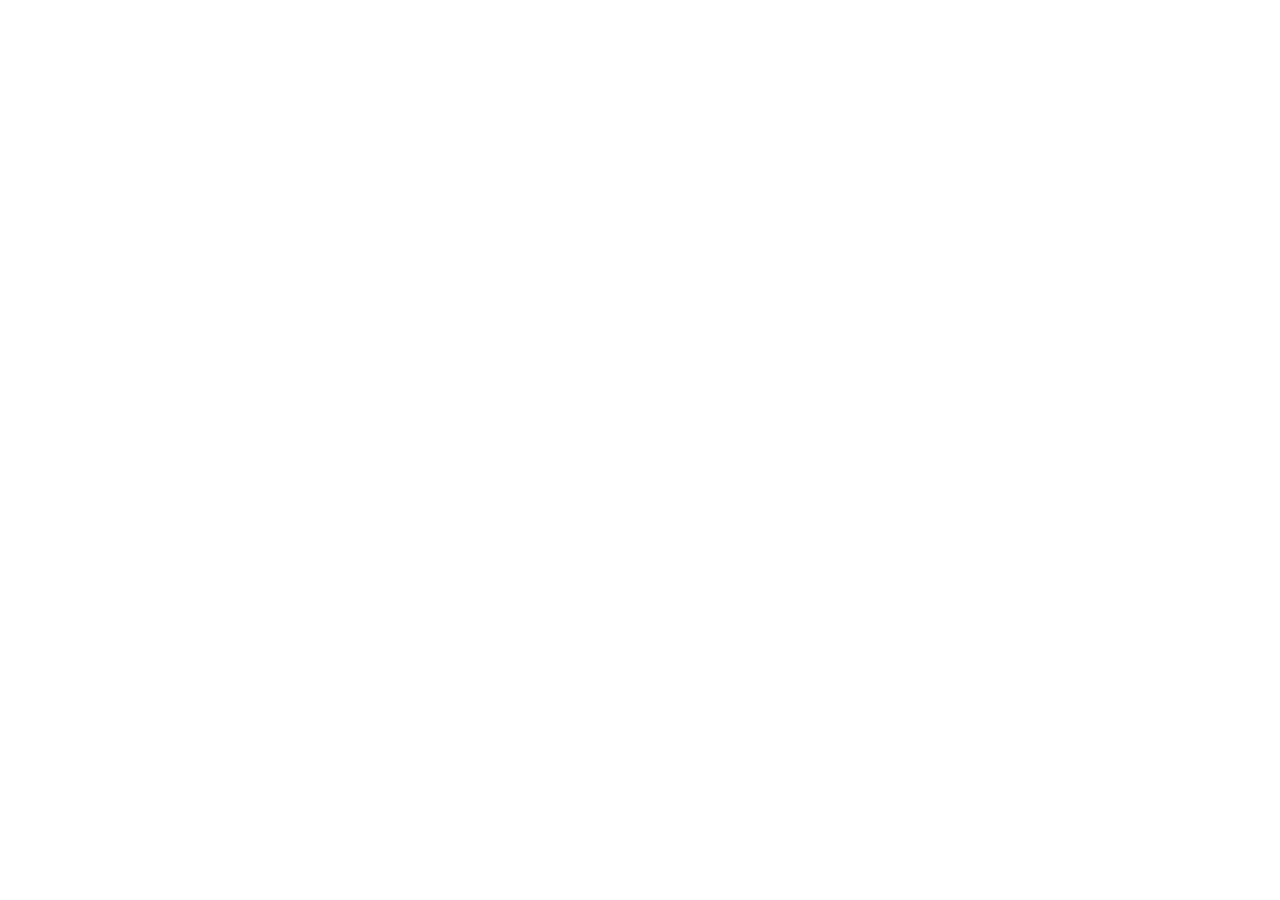
==== index.html @ c41a4f74 "Criei a pagina principal" ====
<!DOCTYPE html>
<html lang="en">
<head>
    <meta charset="UTF-8">
    <meta name="viewport" content="width=device-width, initial-scale=1.0">
    <link rel="shortcut icon" href="pacote-d013/favicon.ico" type="image/x-icon">
    <title>Projeto Redes Sociais</title>
</head>
<body>
    
</body>
</html>
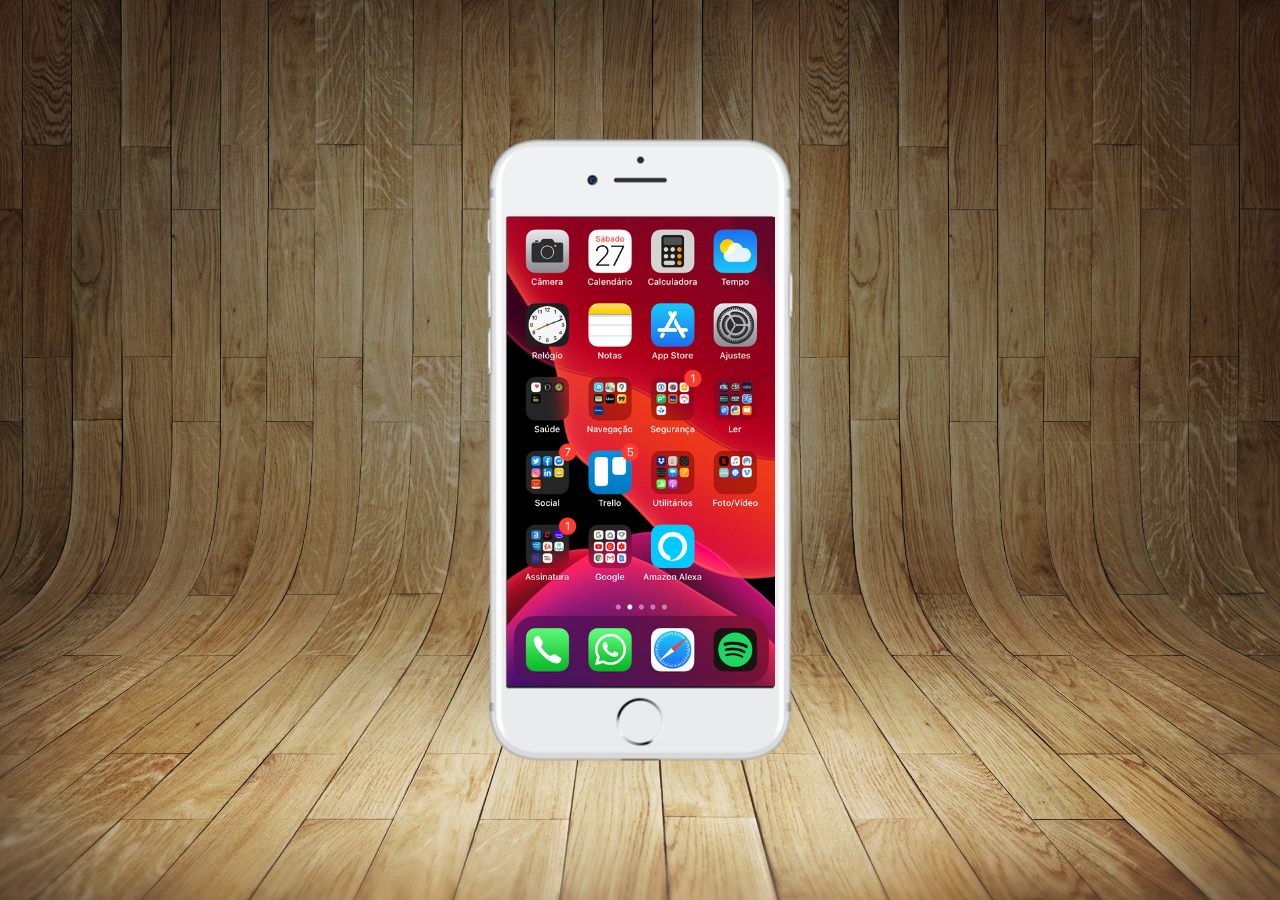
==== commit bf82af32: "comit18#" ====
--- a/index.html
+++ b/index.html
@@ -1,12 +1,20 @@
 <!DOCTYPE html>
-<html lang="en">
+<html lang="pt-br">
 <head>
     <meta charset="UTF-8">
     <meta name="viewport" content="width=device-width, initial-scale=1.0">
     <link rel="shortcut icon" href="pacote-d013/favicon.ico" type="image/x-icon">
+    <link rel="stylesheet" href="estilos/style.css">
     <title>Projeto Redes Sociais</title>
 </head>
 <body>
-    
+    <main>
+        <section id="telefone">
+            <iframe src="home.html" name="tela" id="tela" frameborder="0"></iframe>
+        </section>
+        <section id="rede-sociais">
+
+        </section>
+    </main>
 </body>
 </html>
--- a/estilos/style.css
+++ b/estilos/style.css
@@ -0,0 +1,37 @@
+@charset "UTF-8";
+
+* {
+    margin: 0px;
+    padding: 0px;
+    font-family: Arial, Helvetica, sans-serif;
+}
+
+body {
+    background: url('../pacote-d013/imagens/fundo-madeira.jpg') no-repeat top center;
+    background-size: cover;
+    background-attachment: fixed;
+}
+
+main {
+    position: relative;
+    height: 100vh;
+}
+
+section#telefone {
+    position: absolute;
+    top: 50%;
+    left: 50%;
+    transform: translate(-50%, -50%);
+
+    height: 627px;
+    width: 311px;
+    background: url(../pacote-d013/imagens/frame-iphone.png) no-repeat;
+}
+
+iframe#tela {
+    position: fixed;
+    top: 80px;
+    left: 22px;
+    width: 268px;
+    height: 469px;
+}
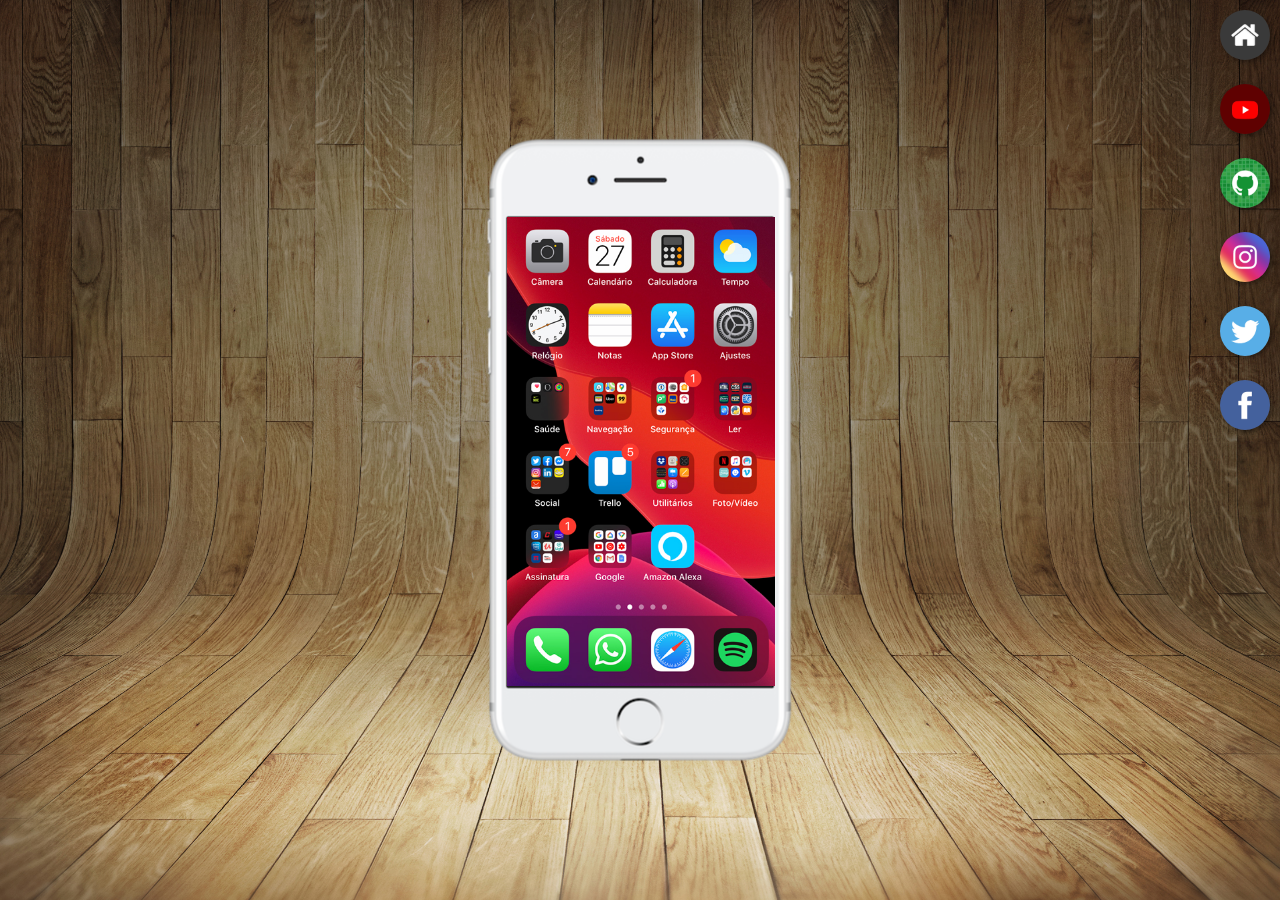
==== commit d21c6524: "criei o botão na lateral" ====
--- a/index.html
+++ b/index.html
@@ -10,10 +10,17 @@
 <body>
     <main>
         <section id="telefone">
-            <iframe src="home.html" name="tela" id="tela" frameborder="0"></iframe>
+            <iframe src="home.html" name="tela" id="tela" frameborder="0">
+                Seu navegador não é compatível com isso.
+            </iframe>
         </section>
         <section id="rede-sociais">
-
+            <a href="#" target="tela"><img src="pacote-d013/imagens/logo-home.jpg" alt="Home"></a> <br>
+            <a href="#" target="tela"><img src="pacote-d013/imagens/logo-youtube.jpg" alt="YouTube"></a> <br>
+            <a href="#" target="tela"><img src="pacote-d013/imagens/logo-github.jpg" alt="github"></a> <br>
+            <a href="#" target="tela"><img src="pacote-d013/imagens/logo-instagram.jpg" alt="Instagram"></a> <br>
+            <a href="#" target="tela"><img src="pacote-d013/imagens/logo-twitter.jpg" alt="Twitter"></a> <br>
+            <a href="#" target="tela"><img src="pacote-d013/imagens/logo-facebook.jpg" alt="Facebook"></a>
         </section>
     </main>
 </body>
--- a/estilos/style.css
+++ b/estilos/style.css
@@ -34,4 +34,23 @@
     left: 22px;
     width: 268px;
     height: 469px;
+}
+
+section#rede-sociais {
+    text-align: right;
+}
+
+section#rede-sociais img {
+    width: 50px;
+    margin: 10px;
+    border-radius: 50%;
+    box-shadow: 2px 2px 5px rgba(0, 0, 0, 0.400);
+    box-sizing: border-box;
+}
+
+section#rede-sociais img:hover {
+    border: 2px solid rgba(255, 255, 255, 0.621);
+    transform: translate(-3px, -3px);
+    box-shadow: 5px 5px 10px rgba(0, 0, 0, 0.600);
+    transition: transform .5s border 1s;
 }
